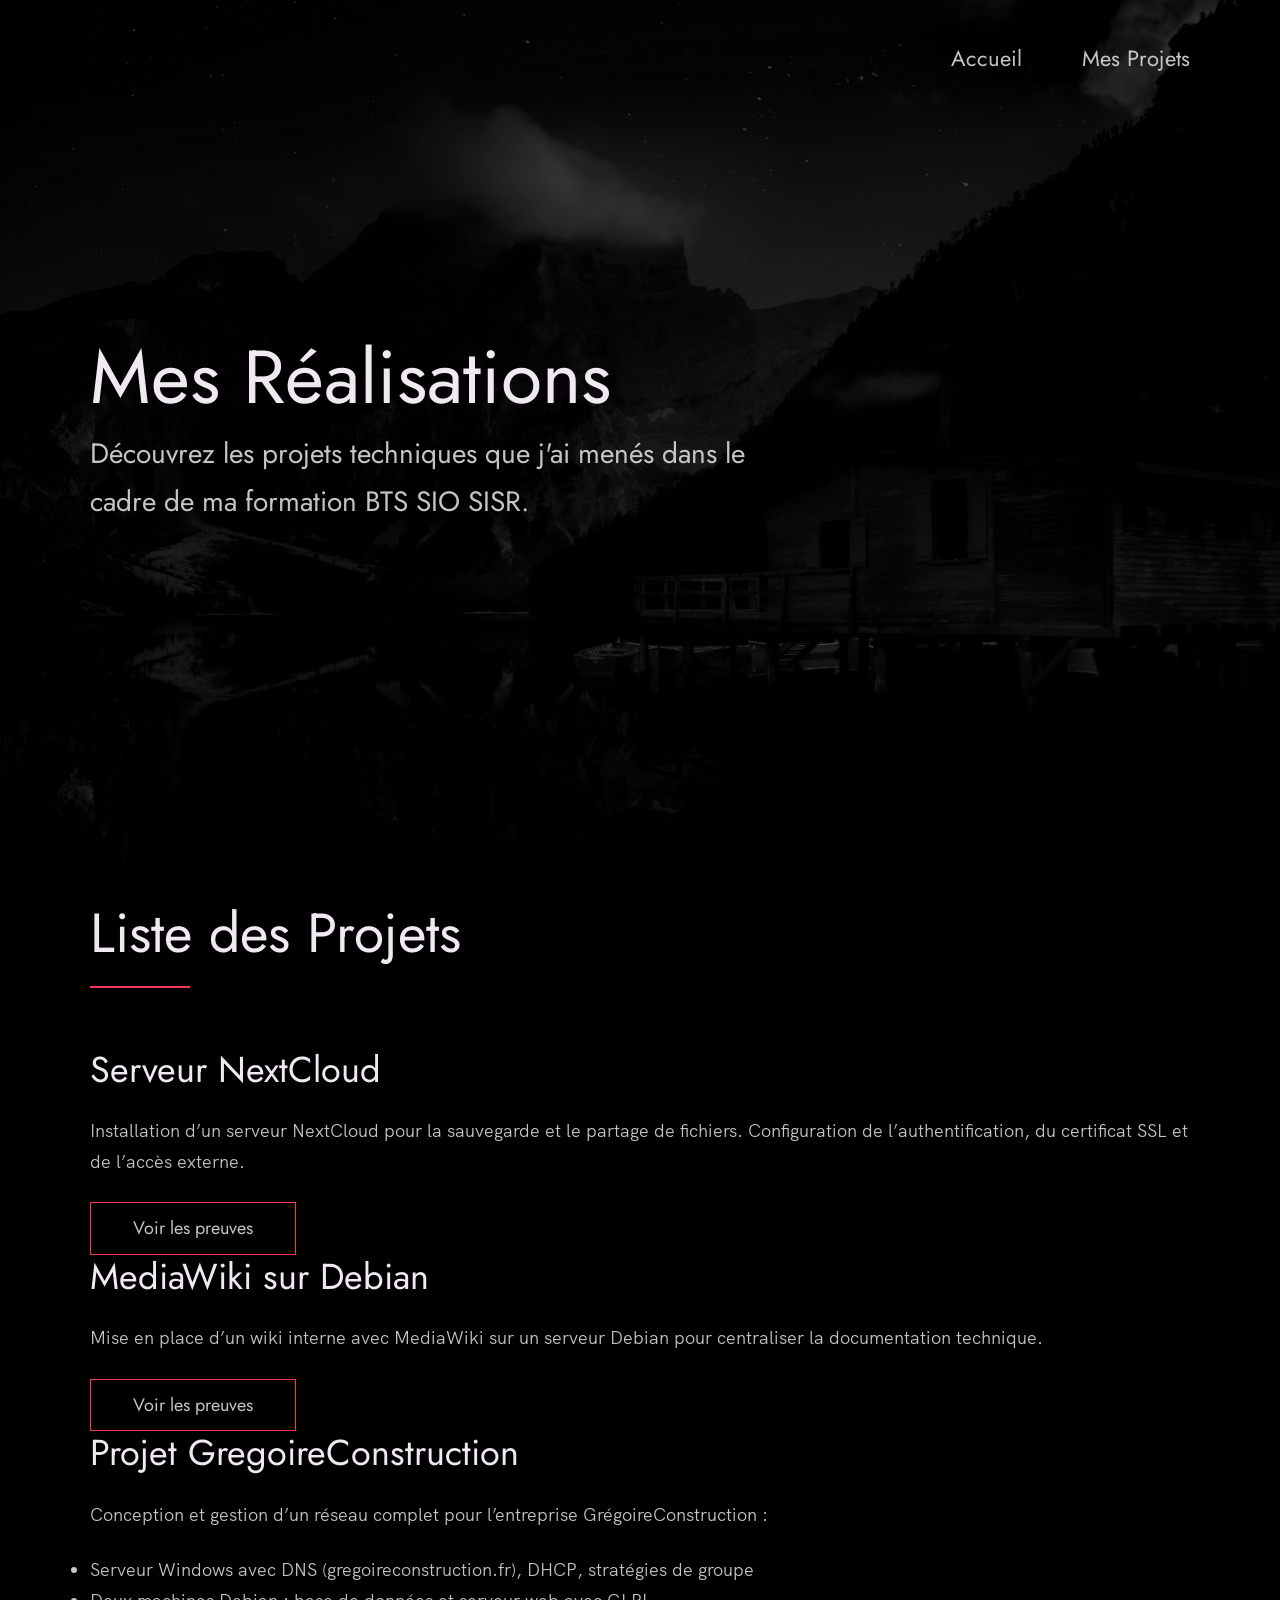
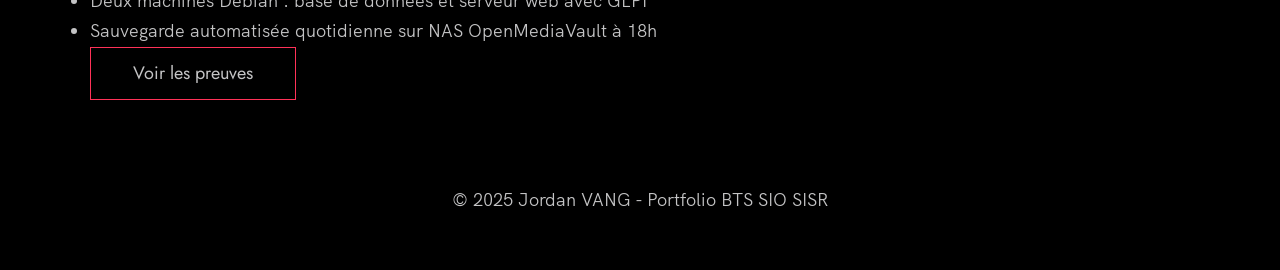
==== projets.html @ 0d4d1413 "Create projets.html" ====
<!DOCTYPE html>
<html lang="fr">

<head>
  <meta charset="UTF-8" />
  <meta name="viewport" content="width=device-width, initial-scale=1.0" />
  <title>Mes Projets - VANG Jordan</title>
  <link rel="stylesheet" href="index.css" />
</head>

<body>
  <header class="header">
    <div class="row">
      <nav class="nav">
        <ul class="nav__items">
          <li class="nav__item"><a href="index.html" class="nav__link">Accueil</a></li>
          <li class="nav__item"><a href="#liste-projets" class="nav__link">Mes Projets</a></li>
        </ul>
      </nav>
    </div>
    <div class="header__text-box row">
      <div class="header__text">
        <h1 class="heading-primary">
          <span>Mes Réalisations</span>
        </h1>
        <p>Découvrez les projets techniques que j'ai menés dans le cadre de ma formation BTS SIO SISR.</p>
      </div>
    </div>
  </header>

  <main class="main" id="liste-projets">
    <div class="row">
      <h2>Liste des Projets</h2>

      <article class="project">
        <h3>Serveur NextCloud</h3>
        <p>Installation d’un serveur NextCloud pour la sauvegarde et le partage de fichiers. Configuration de l’authentification, du certificat SSL et de l’accès externe.</p>
        <a href="#" class="btn">Voir les preuves</a>
      </article>

      <article class="project">
        <h3>MediaWiki sur Debian</h3>
        <p>Mise en place d’un wiki interne avec MediaWiki sur un serveur Debian pour centraliser la documentation technique.</p>
        <a href="#" class="btn">Voir les preuves</a>
      </article>

      <article class="project">
        <h3>Projet GregoireConstruction</h3>
        <p>Conception et gestion d’un réseau complet pour l’entreprise GrégoireConstruction :</p>
        <ul>
          <li>Serveur Windows avec DNS (gregoireconstruction.fr), DHCP, stratégies de groupe</li>
          <li>Deux machines Debian : base de données et serveur web avec GLPI</li>
          <li>Sauvegarde automatisée quotidienne sur NAS OpenMediaVault à 18h</li>
        </ul>
        <a href="#" class="btn">Voir les preuves</a>
      </article>
    </div>
  </main>

  <footer class="footer">
    <div class="row">
      <p>&copy; 2025 Jordan VANG - Portfolio BTS SIO SISR</p>
    </div>
  </footer>
</body>

</html>
---- index.css ----
/* --------------------------------------- */
/* ----- Basic Setup ----- */
/* --------------------------------------- */

@font-face {
    font-family: 'Hk Grotesk';
    font-style: normal;
    font-weight: 400;
    src: url('./fonts/HKGrotesk-Regular.woff') format('woff');
}

@font-face {
    font-family: 'Jost';
    font-style: normal;
    font-weight: 400;
    src: url('./fonts/Jost-Regular.ttf') format('woff');
}

* {
    margin: 0;
    padding: 0;
    box-sizing: inherit;
}

:root {
    --font-size-small: 1.8rem;
    --font-size-normal: 2.2rem;
    --font-size-medium: 2.8rem;
    --font-size-medium-1: 3.6rem;
    --font-size-large: 5.5rem;
    --font-size-huge: 7.5rem;
    --font-stack: 'Hk Grotesk', sans-serif;

    --line-height-normal: 1.7;
    --line-height-small: 1.2;

    --black: #000;
    --pink: #ff3258;
    --white: #f0e9f2;
    --white-1: #e5e5e6da;


    --container-max-width: 1180px;
    --container-normal-width: 800px;
    --container-medium-width: 700px; 
    --container-small-width: 500px;

    --gutter-huge: 12rem;
    --gutter-medium: 6rem;
    --gutter-normal: 3rem;
    --gutter-small-1: 2.5rem;
    --gutter-small: 2rem;

    --border-light: 1px solid rgb(36, 35, 35);
}

html {
    font-size: 62.5%; /* (16/10)*100 = 62.5% => 1rem = 10px */
    box-sizing: border-box;
    scroll-behavior: smooth;
}

@media(max-width: 1000px) {
    html {
        font-size: 52%;
    }
}

body {
    font-size: var(--font-size-small);
    font-family: var(--font-stack);
    font-weight: 400;
    color: var(--white-1);
    line-height: var(--line-height-normal);
    background: var(--black);
    overflow-x: hidden;
}

.row {
    max-width: var(--container-max-width);
    margin: 0 auto;
}

@media(max-width: 1340px) {
    .row {
        max-width: 1100px;
    }
}

@media(max-width: 1240px) {
    .row {
        padding: 0 var(--gutter-medium);
    }
}

@media(max-width: 600px) {
    .row {
        padding: 0 var(--gutter-normal);
    }
}

@media(max-width: 600px) {
    .row {
        padding: 0 var(--gutter-small);
    }
}

section {
    padding: var(--gutter-huge) 0;
    border-bottom: var(--border-light);
}

img {
    object-fit: contain;
    max-width: 100%;
}

/* --------------------------------------- */
/* ----- Headlines and Paragraphs ----- */
/* --------------------------------------- */

h1,
h2,
h3 {
    font-family: 'Jost', sans-serif;
    font-weight: 400;
    line-height: var(--line-height-small);
    color: var(--white);
}

.heading-primary {
    line-height: 1;
    font-size: var(--font-size-huge);
    font-weight: 400;
}

@media(max-width: 900px) {
    .heading-primary {
        font-size: 6.5rem;
    }
}

h2 {
    font-size: var(--font-size-large);
    margin-bottom: var(--gutter-medium);
}

h2::after {
    content: '';
    display: block;
    height: 2px;
    width: 10rem;
    background: var(--pink);
    margin: var(--gutter-small) 0;
}

h3 {
    font-size: var(--font-size-medium-1);
    margin-bottom: var(--gutter-small);
}

@media(max-width: 500px) {
    .heading-primary {
        font-size: var(--font-size-large);
    }

    h2 {
        font-size: var(--font-size-medium-1);
    }

    h3 {
        font-size: var(--font-size-medium);
    }
}

p {
    margin: var(--gutter-small-1) 0;
}

@media(max-width: 900px) {
    p { 
        max-width: var(--container-small-width);
    }
}

/* --------------------------------------- */
/* ----- Buttons and Links ----- */
/* --------------------------------------- */

a {
    color: var(--white);
    font-weight: 400;
    font-family: 'Jost', sans-serif;
    transition: all .2s;
    outline: 2px solid transparent;
}

::-moz-focus-inner {
    border: 0;
}

button:focus,
a:focus {
    outline: 2px solid var(--pink);
}

body:not(.user-is-tabbing) button:focus,
body:not(.user-is-tabbing) a:focus {
    outline: none;
}

.link:hover {
    color: var(--pink);
}

.btn {
    position: relative;
    display: inline-block;
    padding: 1rem 4.2rem;
    text-decoration: none;
    color: inherit;
    border: 1px solid  var(--pink);
    font-weight: 400;
}

.btn:focus {
    outline: none;
}

.btn::after {
    content: '';
    display: block;
    position: absolute;
    top: 0;
    left: 0;
    right: 100%;
    background: var(--white);
    height: 100%;
    z-index: -1;
    transition: all 0.2s cubic-bezier(1, 0.68, 0.16, 0.9);
}

.btn:hover::after,
.btn:focus::after {
    right: 0;
    background: var(--pink);
}

.btn--pink {
    background: var(--pink);
    transition: all 0.2s;
}

.btn--pink::after {
    display: none;
}

.btn--pink:hover,
.btn--pink:focus {
    background: transparent;
}

.link__text {
    position: relative;
    display: inline-block;
    padding: .6rem;
    color: inherit;
    text-decoration: none;
    border-bottom: 1px solid var(--pink);
}

.link__text::after {
    content: '';
    display: block;
    position: absolute;
    top: 0;
    left: 0;
    right: 100%;
    background: var(--white);
    height: 100%;
    z-index: -1;
    transition: all 0.2s cubic-bezier(1, 0.68, 0.16, 0.9);
}

.link__text:focus {
    outline: none;
}

.link__text:hover::after,
.link__text:focus:after {
    right: 0;
    background: var(--pink);
}

.link__text span {
    padding-left: 1rem;
    font-family: sans-serif;
}

/* ----- Back to Top ----- */

.back-to-top {
    position: fixed;
    bottom: 4rem;
    right: 4rem;
    display: flex;
    justify-content: center;
    align-items: center;
    height: 5.5rem;
    width: 5.5rem;
    background-color: var(--pink);
    border-radius: 50%;
    z-index: 10;
    visibility: hidden;
    transition: all .4s;
}

.back-to-top__image {
    height: 70%;
}

@media(max-width: 900px) {
    .back-to-top {
        right: 2rem;
    }
}

@media(max-width: 500px) {
    .back-to-top {
        right: 1rem;
    }
}

/* --------------------------------------- */
/* ----- Navigation ----- */
/* --------------------------------------- */

.nav {
    display: flex;
    justify-content: flex-end;
    padding: var(--gutter-normal) 0;
}

.nav__items {
    display: flex;
    list-style: none;
}

.nav__item:not(:last-child) {
    margin-right: var(--gutter-medium);
}

@media(max-width: 500px) {
    .nav {
        justify-content: center;
    }
}

@media(max-width: 400px) {
    .nav__item:not(:last-child) {
        margin-right: var(--gutter-normal);
    }
}

@media(max-width: 300px) {
    .nav {
        font-size: var(--font-size-small);
    }
}

.nav__link {
    position: relative;
    display: inline-block;
    padding: 1rem 0;
    text-decoration: none;
    color: inherit;
    transition: all .2s;
}

.nav__link::after {
    content: '';
    position: absolute;
    bottom: 0;
    left: 0;
    right: 100%;
    display: inline-block;
    height: 1rem;
    background: var(--white);
    transition: all 0.25s cubic-bezier(1, 0.68, 0.16, 0.9);
}

.nav__link:hover {
    color: var(--pink);
}

.nav__link:hover::after {
    right: 0;
    height: 2px;
    background: var(--pink);
}

/* --------------------------------------- */
/* ----- Header ----- */
/* --------------------------------------- */

.header {
    background: linear-gradient(rgba(0,0,0, .1), rgba(0,0,0, .4)), 
        url('./images/header.jpg');
    height: 100vh;
    background-size: cover;
    background-position: center;
    background-attachment: fixed;
    font-size: var(--font-size-normal);
}

.header__text {
    position: absolute;
    top: 50%;
    transform: translateY(-50%);
}

.header__text p {
    margin: 1.5rem 0 3.5rem;
    max-width: var(--container-medium-width);
    font-family: 'Jost', sans-serif;
    font-size: var(--font-size-medium);
}

@media(max-width: 500px) {
    .header {
        text-align: center;
    }

    .header__text p {
        transform: scale(.8);
    }
}

/* --------------------------------------- */
/* ----- Work ----- */
/* --------------------------------------- */

.work__box {
    display: flex;
    align-items: center;
}

@media(max-width: 900px) {
    .work__box {
        align-items: initial;
        flex-direction: column-reverse;
    }
}

.work__box:not(:last-child) {
    margin-bottom: 25rem;
}

@media(max-width: 500px) {
    .work__box:not(:last-child) {
        margin-bottom: 20rem;
    }
}

.work__links {
    display: flex;
    align-items: center;
}

.work__text {
    flex: 0 0 30%;
}

.work__list {
    /* list-style-type: square; */
    list-style-position: inside;
    margin-bottom: var(--gutter-normal);
}

.work__code {
    display: block;
    height: 3rem;
    margin-left: var(--gutter-normal);
    transition: all .3s;
}

.work__code:hover {
    transform: scale(1.2);
}

.work__image-box {
    margin-bottom: var(--gutter-normal);
}

@media(min-width: 901px) {
    .work__image-box {
        flex: 1;
        margin: 0 0 0 10rem;
    }
}

@media(max-width: 900px) {
    .work__code {
        height: 4rem;
    }
}

/* --------------------------------------- */
/* ----- Clients ----- */
/* --------------------------------------- */

.client__logos {
    display: flex;
    justify-content: space-between;
    filter: invert(100%) grayscale(100%) opacity(.8);
}

.client__logo {
    height: 6.5rem;
    max-width: 18rem;
}

@media(max-width: 1240px) {
    .client__logos {
        overflow-x: scroll;
        padding: var(--gutter-normal);
    }

    .client__logo:not(:last-of-type) {
        margin-right: var(--gutter-medium);
    }
}

/* --------------------------------------- */
/* ----- About ----- */
/* --------------------------------------- */

.about__content {
    display: flex;
    flex-direction: row-reverse;
    align-items: center;
}

@media(max-width: 900px) {
    .about__content {
        flex-direction: column-reverse;
        align-items: initial;
    }
}

.about__photo-container {
    margin-bottom: var(--gutter-normal);
}

@media(min-width: 901px) {
    .about__text {
        flex: 0 0 35%;
    }
    
    .about__photo-container {
        flex: 1;
        margin: 0 var(--gutter-huge) 0 0;
    }
}

/* --------------------------------------- */
/* ----- Contact ----- */
/* --------------------------------------- */

.contact__info {
    max-width: var(--container-medium-width);
}

/* --------------------------------------- */
/* ----- Footer ----- */
/* --------------------------------------- */

.footer {
    text-align: center;
    padding: var(--gutter-medium) 0 var(--gutter-normal);
}

.footer__social-links {
    display: flex;
    justify-content: center;
    padding: var(--gutter-normal) 0;
    list-style: none;
}

.footer__social-link-item:not(:last-of-type) {
    margin-right: var(--gutter-small);
}

.footer__social-image {
    height: 4rem;
}

.footer__github-buttons {
    display: flex;
    justify-content: center;
}

.footer__github-buttons iframe {
    height: 2.5rem;
    width: 84px;
    transform: translateY(3px);
}

@media(max-width: 500px) {
    .footer {
        padding: var(--gutter-medium) 0;
    } 
}
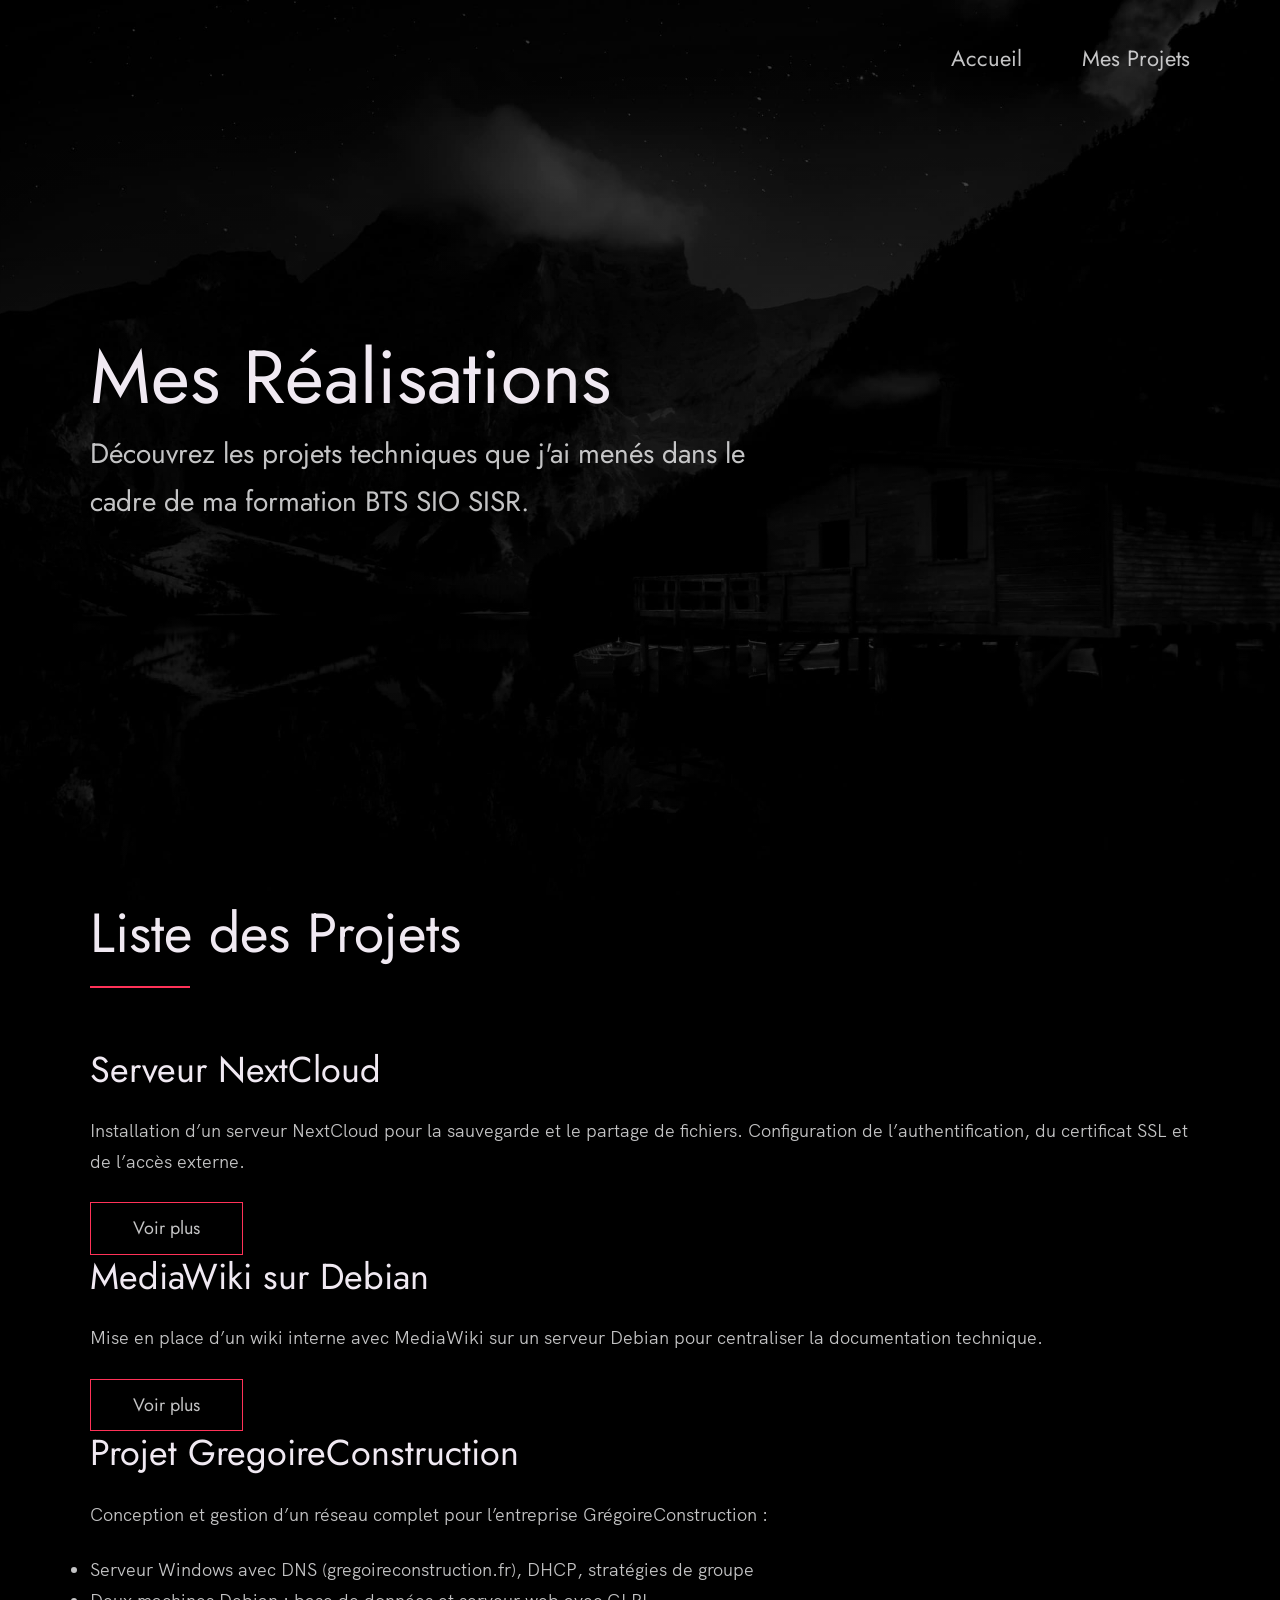
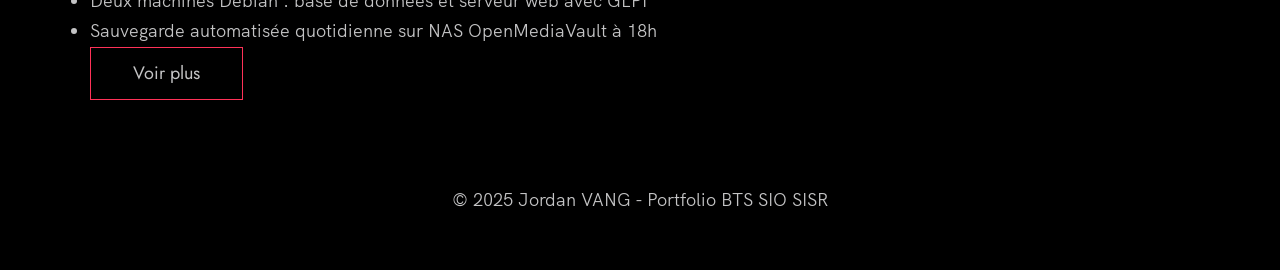
==== commit c3ad8dec: "Update projets.html" ====
--- a/projets.html
+++ b/projets.html
@@ -35,13 +35,13 @@
       <article class="project">
         <h3>Serveur NextCloud</h3>
         <p>Installation d’un serveur NextCloud pour la sauvegarde et le partage de fichiers. Configuration de l’authentification, du certificat SSL et de l’accès externe.</p>
-        <a href="#" class="btn">Voir les preuves</a>
+        <a href="#" class="btn">Voir plus</a>
       </article>
 
       <article class="project">
         <h3>MediaWiki sur Debian</h3>
         <p>Mise en place d’un wiki interne avec MediaWiki sur un serveur Debian pour centraliser la documentation technique.</p>
-        <a href="#" class="btn">Voir les preuves</a>
+        <a href="#" class="btn">Voir plus</a>
       </article>
 
       <article class="project">
@@ -52,7 +52,7 @@
           <li>Deux machines Debian : base de données et serveur web avec GLPI</li>
           <li>Sauvegarde automatisée quotidienne sur NAS OpenMediaVault à 18h</li>
         </ul>
-        <a href="#" class="btn">Voir les preuves</a>
+        <a href="#" class="btn">Voir plus</a>
       </article>
     </div>
   </main>
